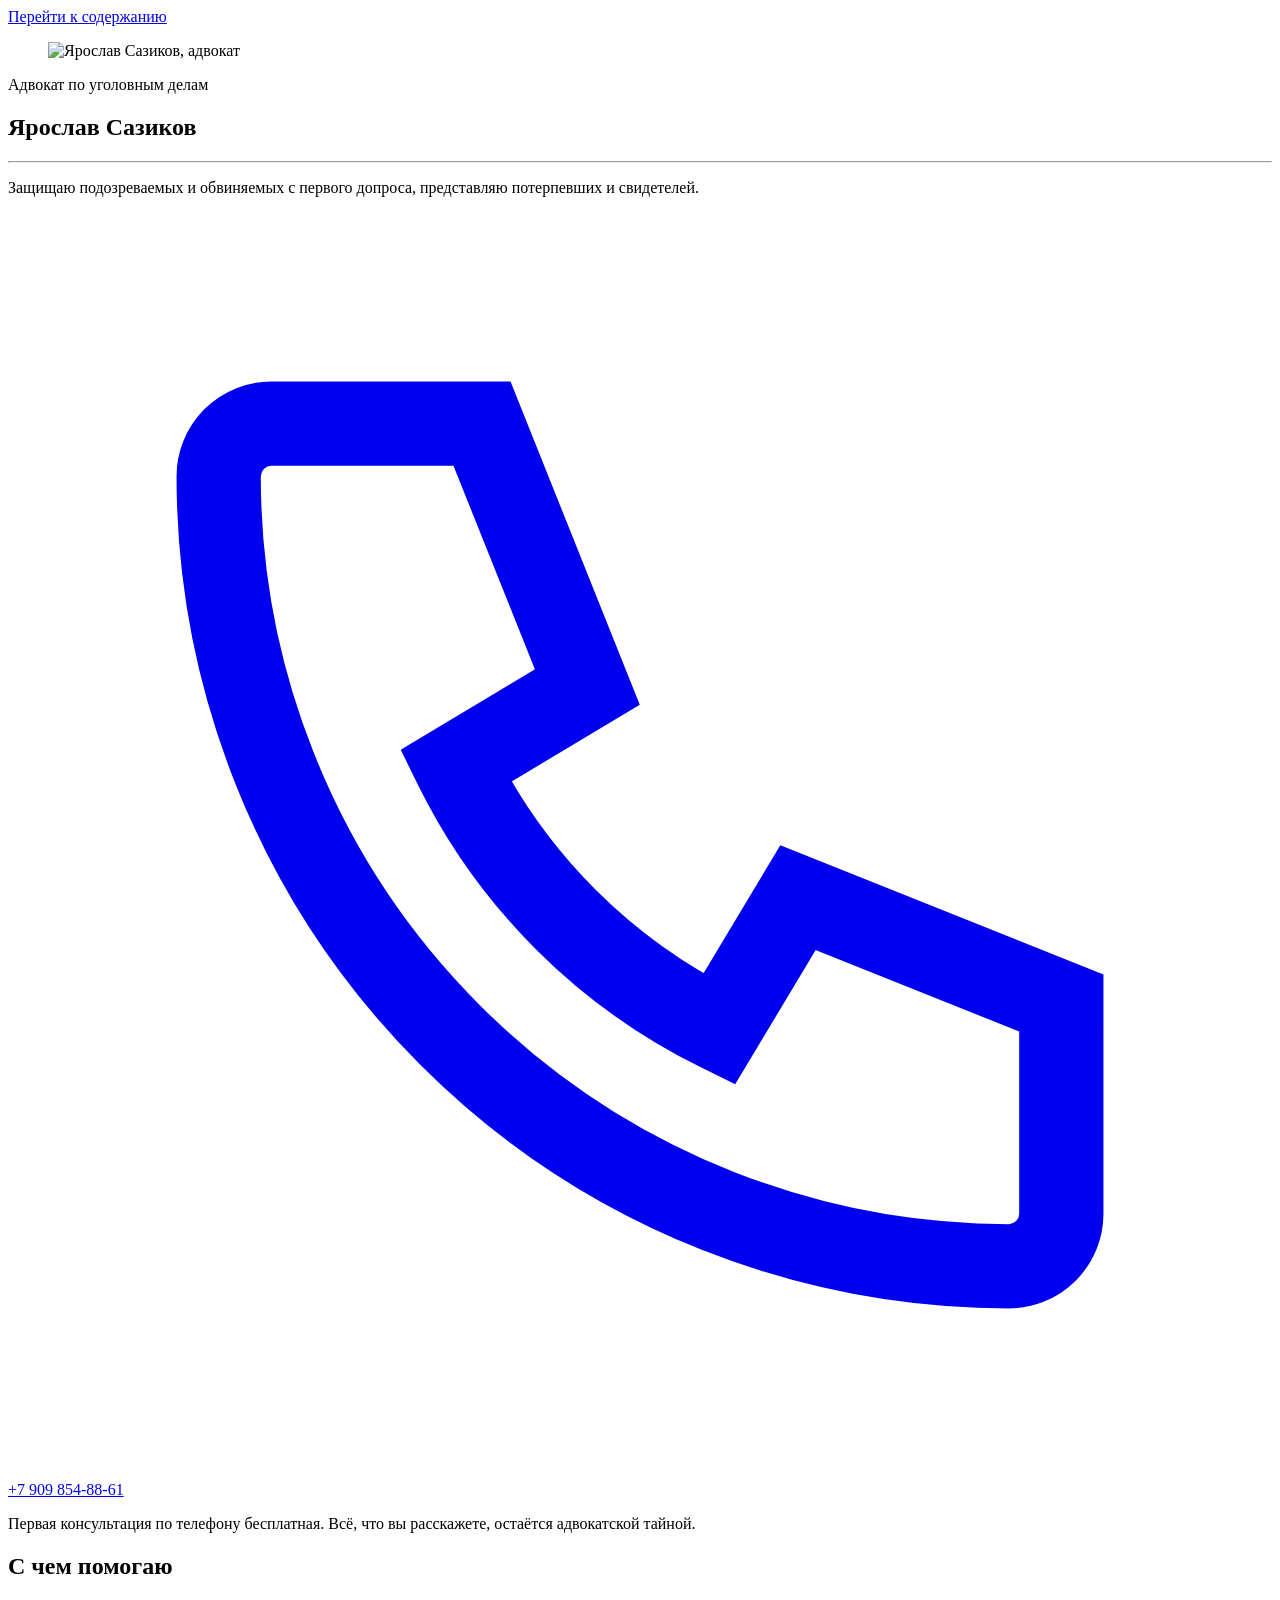
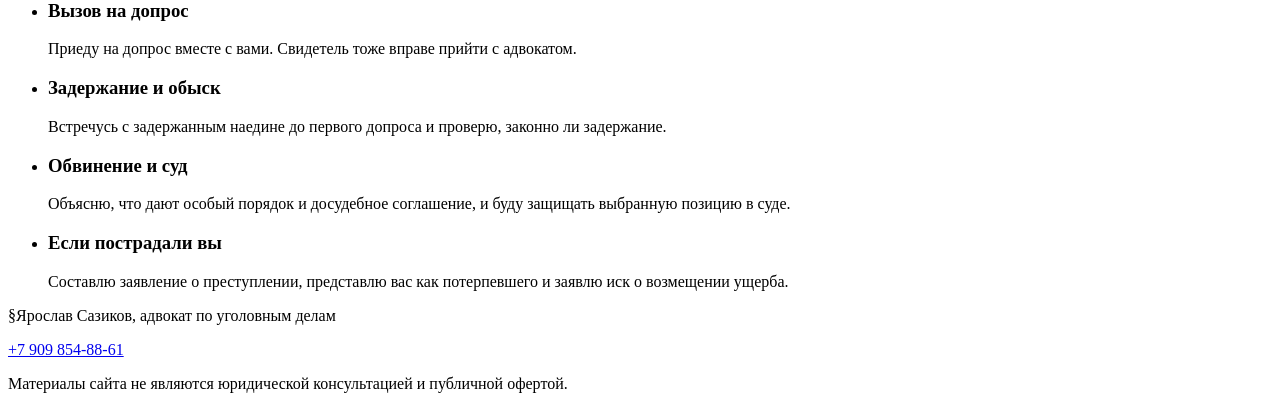
==== index.html @ 476e18d3 "Добавить сайт-визитку адвоката Ярослава Сазикова" ====
<!doctype html>
<html lang="ru">
<head>
<meta charset="utf-8">
<meta name="viewport" content="width=device-width, initial-scale=1, viewport-fit=cover">
<title>Ярослав Сазиков, адвокат по уголовным делам</title>
<meta name="description" content="Ярослав Сазиков, адвокат по уголовным делам. Защита подозреваемых и обвиняемых, помощь потерпевшим и свидетелям. Телефон +7 909 854-88-61.">
<meta name="theme-color" content="#F1F2EF">
<meta property="og:title" content="Ярослав Сазиков, адвокат по уголовным делам">
<meta property="og:description" content="Защита по уголовным делам с первого допроса. Первая консультация по телефону бесплатная.">
<meta property="og:type" content="website">
<meta property="og:locale" content="ru_RU">
<meta property="og:site_name" content="Ярослав Сазиков, адвокат">
<meta property="og:url" content="https://mrdaniil643-prog.github.io/sazikov-advocate/">
<meta property="og:image" content="https://cdn.jsdelivr.net/gh/mrdaniil643-prog/treaple@28401f45bd98ce14520e964d3ef00b4adc216626/docs/assets/img/og.jpg">
<meta property="og:image:width" content="1200">
<meta property="og:image:height" content="630">
<meta property="og:image:alt" content="Ярослав Сазиков, адвокат по уголовным делам, +7 909 854-88-61">
<meta name="twitter:card" content="summary_large_image">
<link rel="canonical" href="https://mrdaniil643-prog.github.io/sazikov-advocate/">
<link rel="preload" href="https://cdn.jsdelivr.net/gh/mrdaniil643-prog/treaple@28401f45bd98ce14520e964d3ef00b4adc216626/docs/assets/fonts/eb-garamond-cyrillic.woff2" as="font" type="font/woff2" crossorigin>
<link rel="preload" href="https://cdn.jsdelivr.net/gh/mrdaniil643-prog/treaple@28401f45bd98ce14520e964d3ef00b4adc216626/docs/assets/fonts/manrope-cyrillic.woff2" as="font" type="font/woff2" crossorigin>
<link rel="stylesheet" href="https://cdn.jsdelivr.net/gh/mrdaniil643-prog/treaple@28401f45bd98ce14520e964d3ef00b4adc216626/docs/assets/css/styles.css">
<link rel="icon" href="https://cdn.jsdelivr.net/gh/mrdaniil643-prog/treaple@28401f45bd98ce14520e964d3ef00b4adc216626/docs/assets/img/favicon.svg" type="image/svg+xml">
<link rel="apple-touch-icon" href="https://cdn.jsdelivr.net/gh/mrdaniil643-prog/treaple@28401f45bd98ce14520e964d3ef00b4adc216626/docs/assets/img/apple-touch-icon.png">
</head>
<body>

<a class="skip-link" href="#main">Перейти к содержанию</a>

<main id="main">

  <section class="card">
    <div class="shell card__in">
      <figure class="card__photo">
        <picture>
          <source type="image/webp" media="(max-width: 860px)"
                  srcset="https://cdn.jsdelivr.net/gh/mrdaniil643-prog/treaple@28401f45bd98ce14520e964d3ef00b4adc216626/docs/assets/img/photo/portrait-wide-480.webp 480w, https://cdn.jsdelivr.net/gh/mrdaniil643-prog/treaple@28401f45bd98ce14520e964d3ef00b4adc216626/docs/assets/img/photo/portrait-wide-720.webp 720w"
                  sizes="min(100vw - 3.75rem, 560px)">
          <source type="image/jpeg" media="(max-width: 860px)" srcset="https://cdn.jsdelivr.net/gh/mrdaniil643-prog/treaple@28401f45bd98ce14520e964d3ef00b4adc216626/docs/assets/img/photo/portrait-wide-720.jpg">
          <source type="image/webp"
                  srcset="https://cdn.jsdelivr.net/gh/mrdaniil643-prog/treaple@28401f45bd98ce14520e964d3ef00b4adc216626/docs/assets/img/photo/portrait-480.webp 480w, https://cdn.jsdelivr.net/gh/mrdaniil643-prog/treaple@28401f45bd98ce14520e964d3ef00b4adc216626/docs/assets/img/photo/portrait-720.webp 720w, https://cdn.jsdelivr.net/gh/mrdaniil643-prog/treaple@28401f45bd98ce14520e964d3ef00b4adc216626/docs/assets/img/photo/portrait-960.webp 960w"
                  sizes="420px">
          <img src="https://cdn.jsdelivr.net/gh/mrdaniil643-prog/treaple@28401f45bd98ce14520e964d3ef00b4adc216626/docs/assets/img/photo/portrait-720.jpg" width="720" height="960" fetchpriority="high"
               alt="Ярослав Сазиков, адвокат">
        </picture>
      </figure>

      <div class="card__body">
        <p class="card__role">Адвокат по уголовным делам</p>
        <h1 class="card__name">Ярослав Сазиков</h1>
        <hr class="rule" aria-hidden="true">
        <p class="card__lead">Защищаю подозреваемых и обвиняемых с первого допроса, представляю
          потерпевших и свидетелей.</p>

        <a class="call" href="tel:+79098548861">
          <svg viewBox="0 0 24 24" aria-hidden="true" fill="none" stroke="currentColor" stroke-width="1.6">
            <path d="M5 4h4l2 5-2.5 1.5a11 11 0 0 0 5 5L15 13l5 2v4a1 1 0 0 1-1 1A15 15 0 0 1 4 5a1 1 0 0 1 1-1Z"/>
          </svg>
          <span>+7 909 854-88-61</span>
        </a>

        <p class="card__note">Первая консультация по телефону бесплатная. Всё, что вы расскажете,
          остаётся адвокатской тайной.</p>
      </div>
    </div>
  </section>

  <section class="help" aria-labelledby="help-title">
    <div class="shell">
      <h2 class="help__title" id="help-title">С чем помогаю</h2>
      <ul class="help__list">
        <li class="help__item">
          <h3>Вызов на допрос</h3>
          <p>Приеду на допрос вместе с вами. Свидетель тоже вправе прийти с адвокатом.</p>
        </li>
        <li class="help__item">
          <h3>Задержание и обыск</h3>
          <p>Встречусь с задержанным наедине до первого допроса и проверю, законно ли задержание.</p>
        </li>
        <li class="help__item">
          <h3>Обвинение и суд</h3>
          <p>Объясню, что дают особый порядок и досудебное соглашение, и буду защищать выбранную позицию в суде.</p>
        </li>
        <li class="help__item">
          <h3>Если пострадали вы</h3>
          <p>Составлю заявление о преступлении, представлю вас как потерпевшего и заявлю иск о возмещении ущерба.</p>
        </li>
      </ul>
    </div>
  </section>

</main>

<footer class="footer">
  <div class="shell footer__in">
    <p class="footer__name"><span class="footer__glyph" aria-hidden="true">§</span>Ярослав Сазиков, адвокат по уголовным делам</p>
    <a class="footer__tel" href="tel:+79098548861">+7 909 854-88-61</a>
    <p class="footer__legal">Материалы сайта не являются юридической консультацией и публичной офертой.</p>
  </div>
</footer>

</body>
</html>
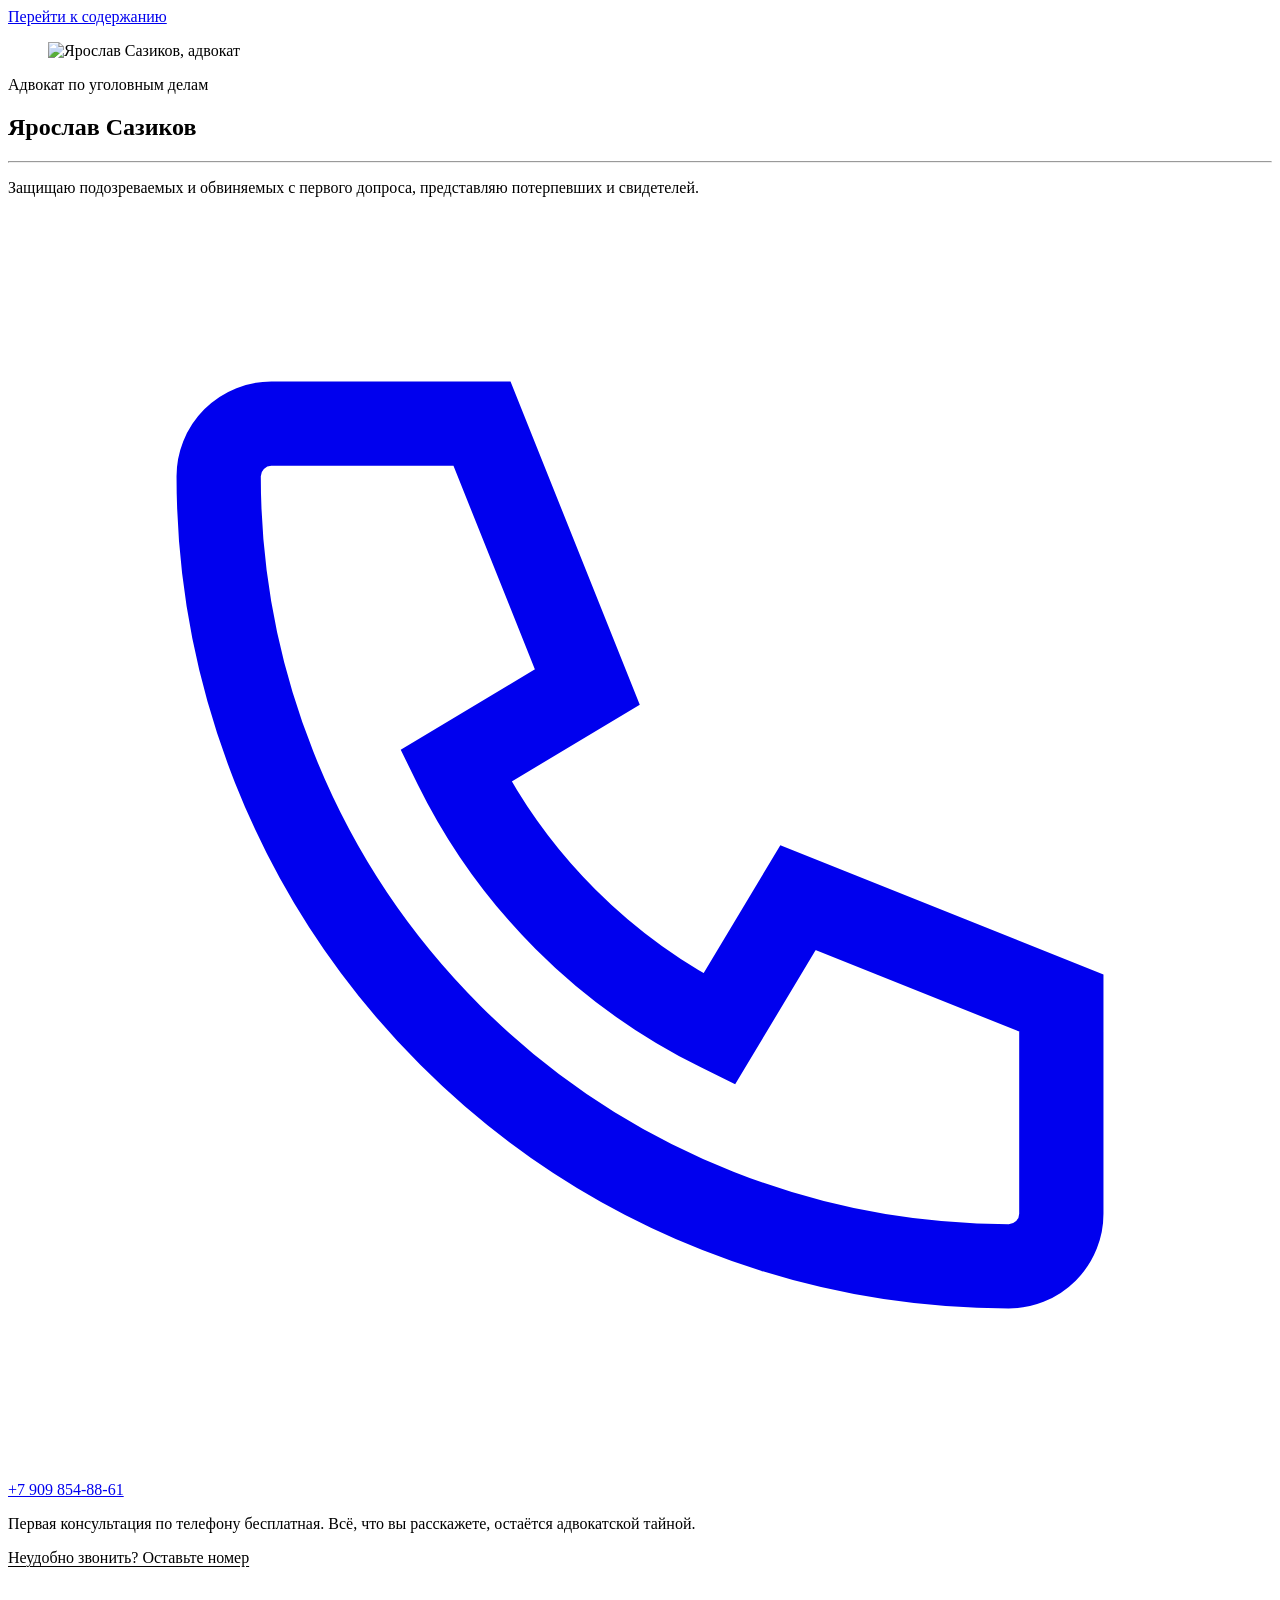
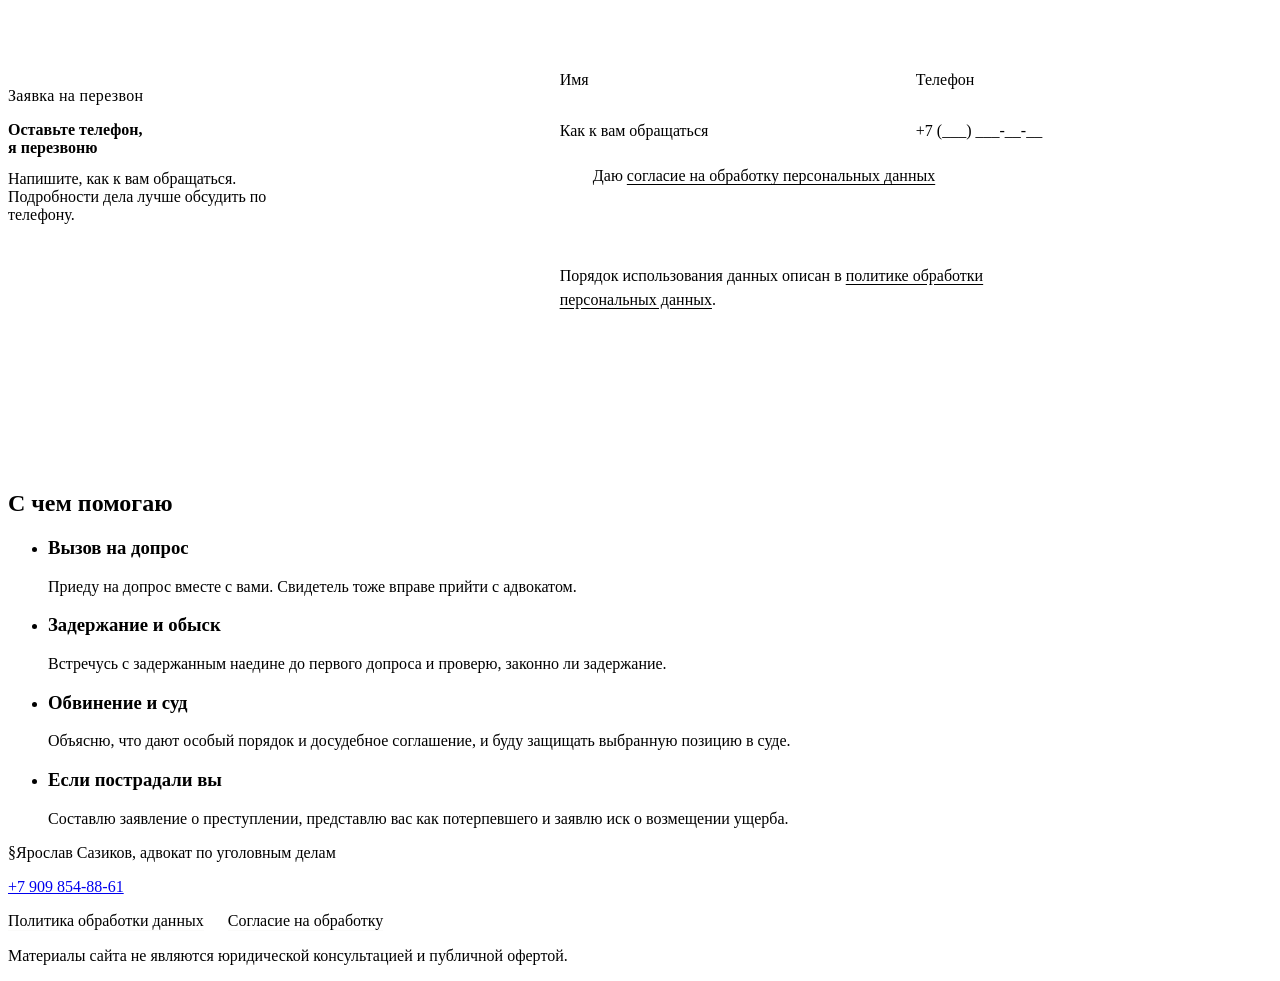
==== commit 364b4dde: "Добавить форму заявки на перезвон" ====
--- a/index.html
+++ b/index.html
@@ -21,47 +21,78 @@
 <link rel="preload" href="https://cdn.jsdelivr.net/gh/mrdaniil643-prog/treaple@28401f45bd98ce14520e964d3ef00b4adc216626/docs/assets/fonts/eb-garamond-cyrillic.woff2" as="font" type="font/woff2" crossorigin>
 <link rel="preload" href="https://cdn.jsdelivr.net/gh/mrdaniil643-prog/treaple@28401f45bd98ce14520e964d3ef00b4adc216626/docs/assets/fonts/manrope-cyrillic.woff2" as="font" type="font/woff2" crossorigin>
 <link rel="stylesheet" href="https://cdn.jsdelivr.net/gh/mrdaniil643-prog/treaple@28401f45bd98ce14520e964d3ef00b4adc216626/docs/assets/css/styles.css">
+<link rel="stylesheet" href="assets/css/callback.css">
 <link rel="icon" href="https://cdn.jsdelivr.net/gh/mrdaniil643-prog/treaple@28401f45bd98ce14520e964d3ef00b4adc216626/docs/assets/img/favicon.svg" type="image/svg+xml">
 <link rel="apple-touch-icon" href="https://cdn.jsdelivr.net/gh/mrdaniil643-prog/treaple@28401f45bd98ce14520e964d3ef00b4adc216626/docs/assets/img/apple-touch-icon.png">
 </head>
 <body>
-
 <a class="skip-link" href="#main">Перейти к содержанию</a>
-
 <main id="main">
-
   <section class="card">
     <div class="shell card__in">
       <figure class="card__photo">
         <picture>
-          <source type="image/webp" media="(max-width: 860px)"
-                  srcset="https://cdn.jsdelivr.net/gh/mrdaniil643-prog/treaple@28401f45bd98ce14520e964d3ef00b4adc216626/docs/assets/img/photo/portrait-wide-480.webp 480w, https://cdn.jsdelivr.net/gh/mrdaniil643-prog/treaple@28401f45bd98ce14520e964d3ef00b4adc216626/docs/assets/img/photo/portrait-wide-720.webp 720w"
-                  sizes="min(100vw - 3.75rem, 560px)">
+          <source type="image/webp" media="(max-width: 860px)" srcset="https://cdn.jsdelivr.net/gh/mrdaniil643-prog/treaple@28401f45bd98ce14520e964d3ef00b4adc216626/docs/assets/img/photo/portrait-wide-480.webp 480w, https://cdn.jsdelivr.net/gh/mrdaniil643-prog/treaple@28401f45bd98ce14520e964d3ef00b4adc216626/docs/assets/img/photo/portrait-wide-720.webp 720w" sizes="min(100vw - 3.75rem, 560px)">
           <source type="image/jpeg" media="(max-width: 860px)" srcset="https://cdn.jsdelivr.net/gh/mrdaniil643-prog/treaple@28401f45bd98ce14520e964d3ef00b4adc216626/docs/assets/img/photo/portrait-wide-720.jpg">
-          <source type="image/webp"
-                  srcset="https://cdn.jsdelivr.net/gh/mrdaniil643-prog/treaple@28401f45bd98ce14520e964d3ef00b4adc216626/docs/assets/img/photo/portrait-480.webp 480w, https://cdn.jsdelivr.net/gh/mrdaniil643-prog/treaple@28401f45bd98ce14520e964d3ef00b4adc216626/docs/assets/img/photo/portrait-720.webp 720w, https://cdn.jsdelivr.net/gh/mrdaniil643-prog/treaple@28401f45bd98ce14520e964d3ef00b4adc216626/docs/assets/img/photo/portrait-960.webp 960w"
-                  sizes="420px">
-          <img src="https://cdn.jsdelivr.net/gh/mrdaniil643-prog/treaple@28401f45bd98ce14520e964d3ef00b4adc216626/docs/assets/img/photo/portrait-720.jpg" width="720" height="960" fetchpriority="high"
-               alt="Ярослав Сазиков, адвокат">
+          <source type="image/webp" srcset="https://cdn.jsdelivr.net/gh/mrdaniil643-prog/treaple@28401f45bd98ce14520e964d3ef00b4adc216626/docs/assets/img/photo/portrait-480.webp 480w, https://cdn.jsdelivr.net/gh/mrdaniil643-prog/treaple@28401f45bd98ce14520e964d3ef00b4adc216626/docs/assets/img/photo/portrait-720.webp 720w, https://cdn.jsdelivr.net/gh/mrdaniil643-prog/treaple@28401f45bd98ce14520e964d3ef00b4adc216626/docs/assets/img/photo/portrait-960.webp 960w" sizes="420px">
+          <img src="https://cdn.jsdelivr.net/gh/mrdaniil643-prog/treaple@28401f45bd98ce14520e964d3ef00b4adc216626/docs/assets/img/photo/portrait-720.jpg" width="720" height="960" fetchpriority="high" alt="Ярослав Сазиков, адвокат">
         </picture>
       </figure>
-
       <div class="card__body">
         <p class="card__role">Адвокат по уголовным делам</p>
         <h1 class="card__name">Ярослав Сазиков</h1>
         <hr class="rule" aria-hidden="true">
-        <p class="card__lead">Защищаю подозреваемых и обвиняемых с первого допроса, представляю
-          потерпевших и свидетелей.</p>
-
+        <p class="card__lead">Защищаю подозреваемых и обвиняемых с первого допроса, представляю потерпевших и свидетелей.</p>
         <a class="call" href="tel:+79098548861">
-          <svg viewBox="0 0 24 24" aria-hidden="true" fill="none" stroke="currentColor" stroke-width="1.6">
-            <path d="M5 4h4l2 5-2.5 1.5a11 11 0 0 0 5 5L15 13l5 2v4a1 1 0 0 1-1 1A15 15 0 0 1 4 5a1 1 0 0 1 1-1Z"/>
-          </svg>
+          <svg viewBox="0 0 24 24" aria-hidden="true" fill="none" stroke="currentColor" stroke-width="1.6"><path d="M5 4h4l2 5-2.5 1.5a11 11 0 0 0 5 5L15 13l5 2v4a1 1 0 0 1-1 1A15 15 0 0 1 4 5a1 1 0 0 1 1-1Z"/></svg>
           <span>+7 909 854-88-61</span>
         </a>
+        <p class="card__note">Первая консультация по телефону бесплатная. Всё, что вы расскажете, остаётся адвокатской тайной.</p>
+        <p class="card__callback"><a href="#callback">Неудобно звонить? Оставьте номер</a></p>
+      </div>
+    </div>
+  </section>
 
-        <p class="card__note">Первая консультация по телефону бесплатная. Всё, что вы расскажете,
-          остаётся адвокатской тайной.</p>
+  <section class="callback" id="callback" aria-labelledby="callback-title">
+    <div class="shell callback__in">
+      <div class="callback__intro">
+        <p class="callback__eyebrow">Заявка на перезвон</p>
+        <h2 class="callback__title" id="callback-title">Оставьте телефон,<br>я перезвоню</h2>
+        <p class="callback__lead">Напишите, как к вам обращаться. Подробности дела лучше обсудить по телефону.</p>
+      </div>
+      <div class="callback__form-wrap">
+        <form class="callback-form" id="callback-form" action="https://formspree.io/f/YOUR_FORM_ID" method="POST" novalidate>
+          <input type="hidden" name="_subject" value="Заявка на перезвон с сайта адвоката">
+          <input type="hidden" name="page" id="callback-page" value="">
+          <input type="hidden" name="submitted_at" id="callback-time" value="">
+          <input class="callback-form__honeypot" type="text" name="_gotcha" tabindex="-1" autocomplete="off" aria-hidden="true">
+          <div class="callback-form__fields">
+            <div class="callback-field">
+              <label class="callback-field__label" for="callback-name">Имя</label>
+              <input class="callback-field__input" type="text" id="callback-name" name="name" required maxlength="80" autocomplete="name" enterkeyhint="next" placeholder="Как к вам обращаться" aria-describedby="callback-name-error">
+              <p class="callback-field__error" id="callback-name-error" role="alert" hidden></p>
+            </div>
+            <div class="callback-field">
+              <label class="callback-field__label" for="callback-phone">Телефон</label>
+              <input class="callback-field__input" type="tel" id="callback-phone" name="phone" required maxlength="30" autocomplete="tel" inputmode="tel" enterkeyhint="send" placeholder="+7 (___) ___-__-__" data-mask="phone" aria-describedby="callback-phone-error">
+              <p class="callback-field__error" id="callback-phone-error" role="alert" hidden></p>
+            </div>
+          </div>
+          <div class="callback-check">
+            <input class="callback-check__box" type="checkbox" id="callback-consent" name="consent" value="2026-11-05" required aria-describedby="callback-consent-error">
+            <label class="callback-check__label" for="callback-consent">Даю <a href="consent.html" target="_blank" rel="noopener">согласие на обработку персональных данных</a></label>
+          </div>
+          <p class="callback-field__error" id="callback-consent-error" role="alert" hidden></p>
+          <button class="callback-form__button" type="submit"><span class="callback-form__button-label">Позвоните мне</span><span class="callback-form__spinner" aria-hidden="true"></span></button>
+          <p class="callback-form__legal">Порядок использования данных описан в <a href="privacy.html" target="_blank" rel="noopener">политике обработки персональных данных</a>.</p>
+          <p class="callback-form__status" id="callback-status" role="status" aria-live="polite"></p>
+        </form>
+        <div class="callback-success" id="callback-success" role="status" tabindex="-1" hidden>
+          <svg class="callback-success__mark" viewBox="0 0 120 120" fill="none" stroke="currentColor" aria-hidden="true"><circle cx="60" cy="60" r="54" stroke-width="2"/><circle cx="60" cy="60" r="45" stroke-width="1" opacity=".55"/><path d="M38 61l14 14 30-32" stroke-width="3" stroke-linecap="round" stroke-linejoin="round"/></svg>
+          <h3 class="callback-success__title">Заявка отправлена</h3>
+          <p class="callback-success__text">Я перезвоню с номера +7 909 854-88-61.</p>
+          <button class="callback-success__again" id="callback-again" type="button">Отправить другой номер</button>
+        </div>
       </div>
     </div>
   </section>
@@ -70,35 +101,22 @@
     <div class="shell">
       <h2 class="help__title" id="help-title">С чем помогаю</h2>
       <ul class="help__list">
-        <li class="help__item">
-          <h3>Вызов на допрос</h3>
-          <p>Приеду на допрос вместе с вами. Свидетель тоже вправе прийти с адвокатом.</p>
-        </li>
-        <li class="help__item">
-          <h3>Задержание и обыск</h3>
-          <p>Встречусь с задержанным наедине до первого допроса и проверю, законно ли задержание.</p>
-        </li>
-        <li class="help__item">
-          <h3>Обвинение и суд</h3>
-          <p>Объясню, что дают особый порядок и досудебное соглашение, и буду защищать выбранную позицию в суде.</p>
-        </li>
-        <li class="help__item">
-          <h3>Если пострадали вы</h3>
-          <p>Составлю заявление о преступлении, представлю вас как потерпевшего и заявлю иск о возмещении ущерба.</p>
-        </li>
+        <li class="help__item"><h3>Вызов на допрос</h3><p>Приеду на допрос вместе с вами. Свидетель тоже вправе прийти с адвокатом.</p></li>
+        <li class="help__item"><h3>Задержание и обыск</h3><p>Встречусь с задержанным наедине до первого допроса и проверю, законно ли задержание.</p></li>
+        <li class="help__item"><h3>Обвинение и суд</h3><p>Объясню, что дают особый порядок и досудебное соглашение, и буду защищать выбранную позицию в суде.</p></li>
+        <li class="help__item"><h3>Если пострадали вы</h3><p>Составлю заявление о преступлении, представлю вас как потерпевшего и заявлю иск о возмещении ущерба.</p></li>
       </ul>
     </div>
   </section>
-
 </main>
-
 <footer class="footer">
   <div class="shell footer__in">
     <p class="footer__name"><span class="footer__glyph" aria-hidden="true">§</span>Ярослав Сазиков, адвокат по уголовным делам</p>
     <a class="footer__tel" href="tel:+79098548861">+7 909 854-88-61</a>
+    <p class="footer__docs"><a href="privacy.html">Политика обработки данных</a><a href="consent.html">Согласие на обработку</a></p>
     <p class="footer__legal">Материалы сайта не являются юридической консультацией и публичной офертой.</p>
   </div>
 </footer>
-
+<script src="assets/js/callback.js" defer></script>
 </body>
 </html>
--- a/assets/css/callback.css
+++ b/assets/css/callback.css
@@ -0,0 +1,65 @@
+/* Форма перезвона и документы. Используются токены основной темы сайта. */
+.card__callback{margin-top:var(--space-3);font-size:var(--t-sm)}
+.card__callback a{color:var(--seal);text-decoration-thickness:1px;text-underline-offset:.2em}
+.callback{padding-block:clamp(3rem,7vw,5.5rem);border-top:1px solid var(--line)}
+.callback__in{display:grid;grid-template-columns:minmax(0,.8fr) minmax(0,1.2fr);gap:clamp(2.5rem,6vw,5.5rem);align-items:start}
+.callback__eyebrow{color:var(--seal);font-size:var(--t-sm);letter-spacing:.02em}
+.callback__title{font-size:var(--t-xl);margin-top:var(--space-3)}
+.callback__lead{color:var(--ink-2);font-size:var(--t-md);max-width:36ch;margin-top:var(--space-4)}
+.callback__form-wrap{min-width:0}
+.callback-form{display:grid;gap:var(--space-4)}
+.callback-form__fields{display:grid;grid-template-columns:repeat(2,minmax(0,1fr));gap:var(--space-4)}
+.callback-field__label{display:block;color:var(--ink-3);font-size:var(--t-xs);margin-bottom:.35rem}
+.callback-field__input{display:block;width:100%;min-height:52px;border:0;border-bottom:1px solid var(--line);border-radius:0;background:transparent;color:var(--ink);font:inherit;font-size:var(--t-base);padding:.65rem 0;transition:border-color .2s ease}
+.callback-field__input::placeholder{color:var(--ink-3);opacity:1}
+.callback-field__input:focus{outline:none;border-bottom-color:var(--seal)}
+.callback-field.is-invalid .callback-field__input{border-bottom-color:#A32A22}
+.callback-field__error{grid-column:1/-1;color:#A32A22;font-size:var(--t-xs);margin-top:.15rem}
+.callback-check{display:grid;grid-template-columns:auto 1fr;gap:.7rem;align-items:start;margin-top:var(--space-2)}
+.callback-check__box{appearance:none;width:22px;height:22px;margin:.15rem 0 0;border:1px solid var(--line);border-radius:2px;background:transparent;cursor:pointer;position:relative;flex:none}
+.callback-check__box:checked{background:var(--seal);border-color:var(--seal)}
+.callback-check__box:checked::after{content:'';position:absolute;left:7px;top:3px;width:5px;height:10px;border:solid #fff;border-width:0 2px 2px 0;transform:rotate(42deg)}
+.callback-check.is-invalid .callback-check__box{border-color:#A32A22}
+.callback-check__label{font-size:var(--t-sm);color:var(--ink-2)}
+.callback-check__label a,.callback-form__legal a{color:var(--seal);text-underline-offset:.18em}
+.callback-form__button{position:relative;display:inline-flex;align-items:center;justify-content:center;gap:.6rem;min-height:56px;padding:.9rem 1.6rem;border:1px solid transparent;border-radius:var(--radius);background:var(--seal);color:#fff;font:inherit;font-weight:600;font-size:var(--t-md);cursor:pointer;justify-self:start;transition:background .2s ease,transform .2s ease}
+.callback-form__button:hover{background:var(--seal-dark);transform:translateY(-2px)}
+.callback-form__button:active{transform:none}
+.callback-form__button:disabled{opacity:.62;cursor:progress;transform:none}
+.callback-form__spinner{display:none;width:17px;height:17px;border:2px solid rgba(255,255,255,.35);border-top-color:#fff;border-radius:50%;animation:callback-spin .7s linear infinite}
+.callback-form.is-busy .callback-form__spinner{display:block}
+.callback-form__legal{color:var(--ink-3);font-size:var(--t-xs);line-height:1.5;max-width:58ch}
+.callback-form__status{font-size:var(--t-sm);color:var(--ink-2);min-height:1.4em}
+.callback-form__status.is-error{color:#A32A22}
+.callback-form__honeypot{position:absolute;left:-9999px;width:1px;height:1px;opacity:0;pointer-events:none}
+.callback-success{text-align:center;padding:var(--space-4) 0;outline:none}
+.callback-success__mark{width:112px;height:112px;margin-inline:auto;color:var(--seal)}
+.callback-success__title{font-size:var(--t-lg);margin-top:var(--space-3)}
+.callback-success__text{color:var(--ink-2);font-size:var(--t-sm);margin-top:var(--space-2)}
+.callback-success__again{min-height:44px;margin-top:var(--space-4);border:0;border-bottom:1px solid var(--seal);background:transparent;color:var(--seal);font:inherit;font-size:var(--t-sm);cursor:pointer}
+.footer__docs{flex-basis:100%;display:flex;flex-wrap:wrap;gap:.5rem 1.5rem;font-size:var(--t-xs)}
+.footer__docs a{color:var(--paper);text-decoration:none;border-bottom:1px solid rgba(241,242,239,.3)}
+.doc-top{border-bottom:1px solid var(--line)}
+.doc-top__in{display:flex;align-items:center;justify-content:space-between;gap:var(--space-4);min-height:72px}
+.doc-brand{display:flex;align-items:center;gap:.6rem;text-decoration:none}
+.doc-brand__glyph{font-family:var(--font-display);font-size:1.7rem;color:var(--seal);line-height:1}
+.doc-brand__text{font-family:var(--font-display);font-size:1.2rem}
+.doc-top__tel{font-size:var(--t-sm);font-weight:600;text-decoration:none;white-space:nowrap}
+.doc{padding-block:clamp(2rem,5vw,3.5rem) clamp(3.5rem,8vw,6rem)}
+.doc__in{max-width:46rem}
+.doc__back{display:inline-flex;align-items:center;min-height:44px;font-size:var(--t-sm);color:var(--seal);text-decoration:none;border-bottom:1px solid var(--seal-soft)}
+.doc__title{font-size:var(--t-xl);margin-top:var(--space-4)}
+.doc__date{color:var(--ink-3);font-size:var(--t-sm);margin-top:var(--space-2)}
+.doc__lead{margin-top:var(--space-5);font-size:var(--t-md)}
+.doc__part{margin-top:var(--space-6);padding-top:var(--space-4);border-top:1px solid var(--line)}
+.doc__part h2{font-size:var(--t-lg)}
+.doc__part p,.doc__part li{color:var(--ink-2);max-width:65ch}
+.doc__part p{margin-top:var(--space-3)}
+.doc__part ul{margin-top:var(--space-2);display:grid;gap:.4rem}
+.doc__part li{position:relative;padding-left:1.4rem}
+.doc__part li::before{content:'';position:absolute;left:0;top:.8em;width:.7rem;height:1px;background:var(--seal)}
+.doc a:not(.doc__back):not(.doc-brand):not(.doc-top__tel){color:var(--seal);text-underline-offset:.18em}
+@keyframes callback-spin{to{transform:rotate(360deg)}}
+@media (max-width:860px){.callback__in{grid-template-columns:1fr;gap:var(--space-5)}.callback__lead{max-width:48ch}}
+@media (max-width:560px){.callback-form__fields{grid-template-columns:1fr}.callback-form__button{width:100%}.doc-top__in{min-height:60px}.doc-top__tel{font-size:var(--t-xs)}}
+@media (prefers-reduced-motion:reduce){.callback-form__button,.callback-field__input{transition:none}.callback-form__spinner{animation-duration:1.5s}}
